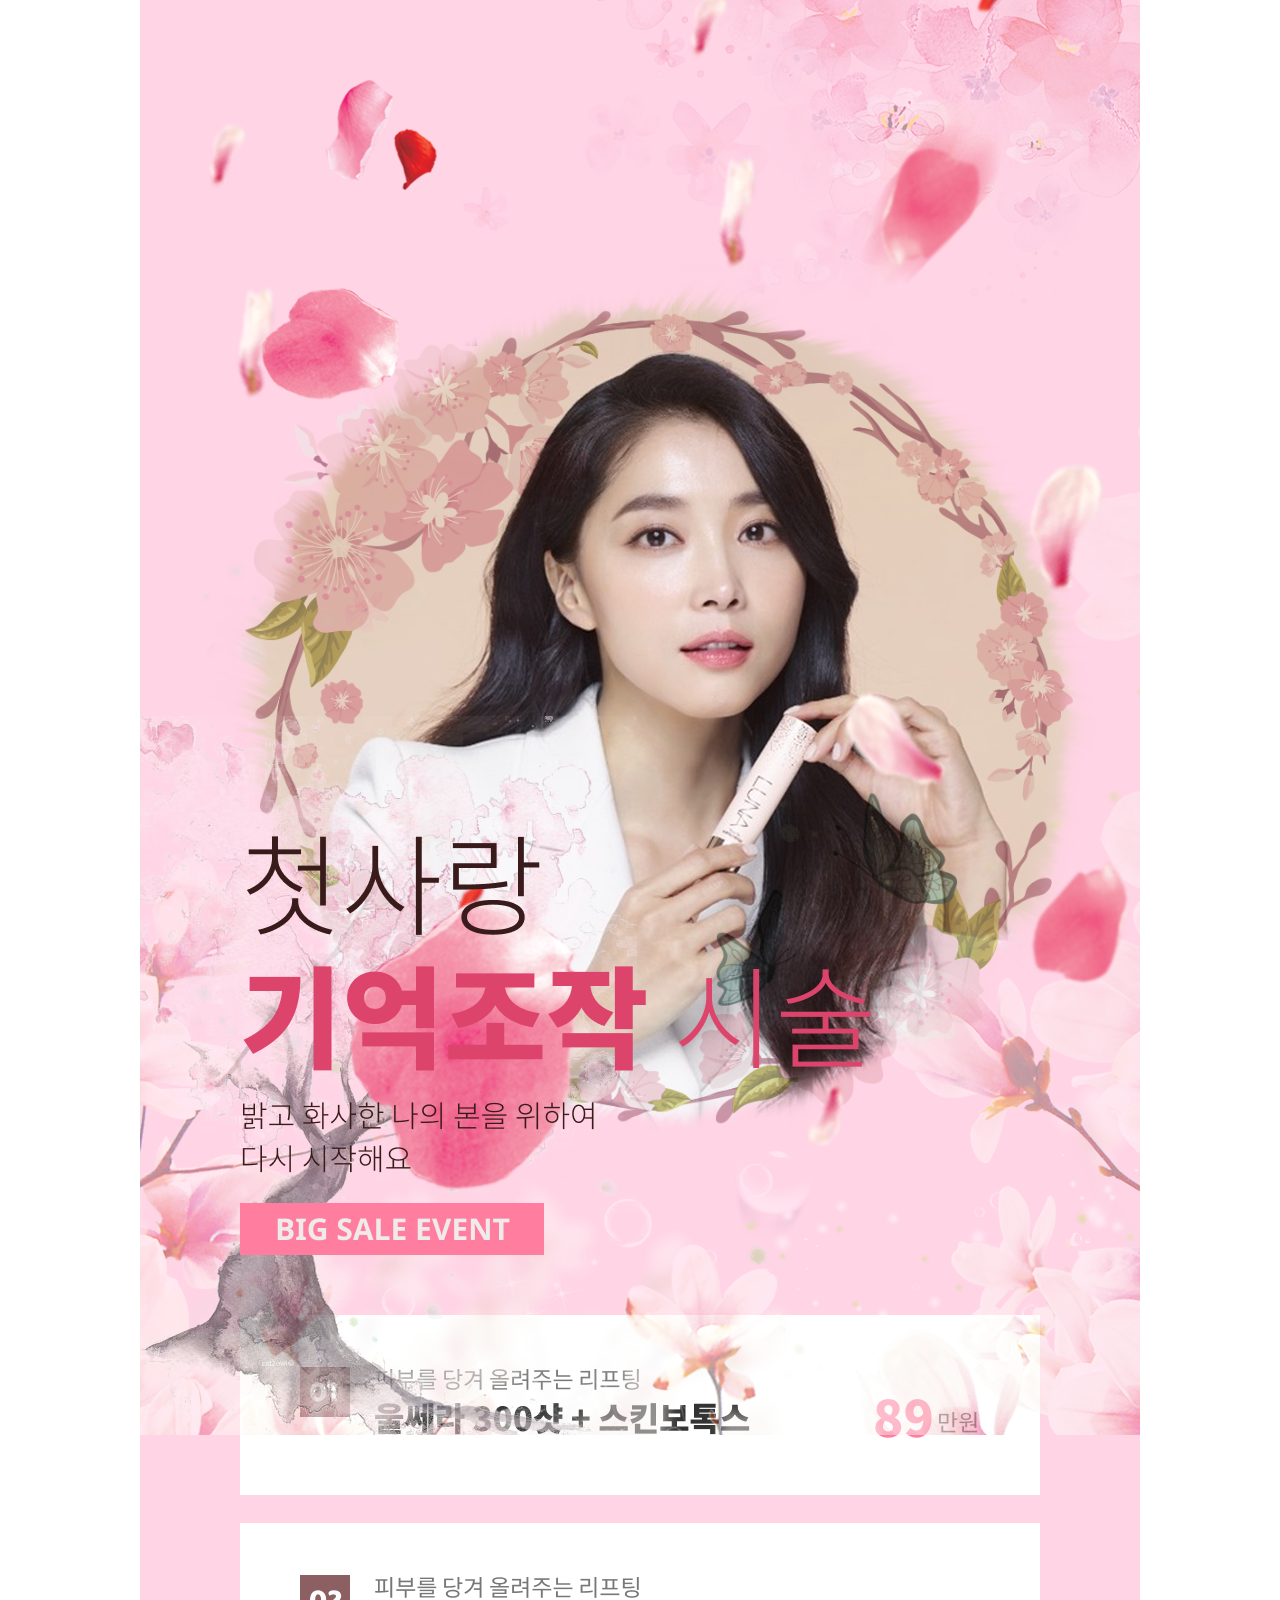
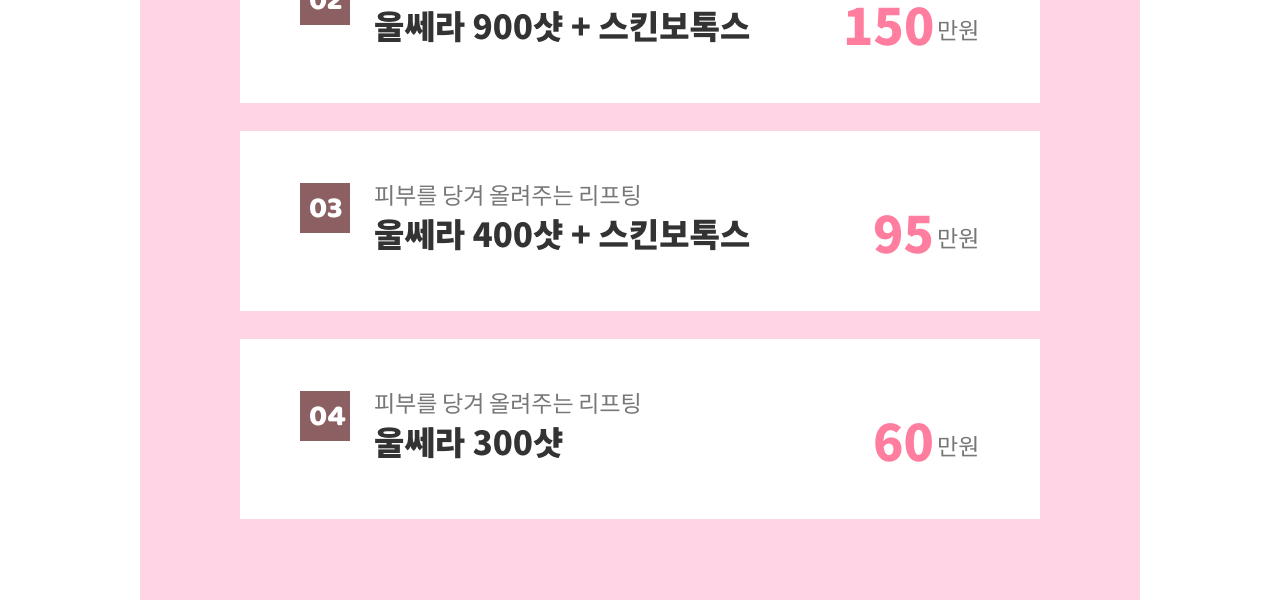
==== event_page/index.html @ a72a2742 "eventpage" ====
<!DOCTYPE html>
<html lang="en">
<head>
    <meta charset="UTF-8">
    <meta http-equiv="X-UA-Compatible" content="IE=edge">
    <meta name="viewport" content="width=device-width, initial-scale=1.0">
    <title>event page</title>
    <style>
        *{margin: 0; padding: 0;}
        a{
            text-decoration: none;
            color: inherit;
        }
        img{border: 0; display: block;}
        li{list-style: none;}
        #main{
            width: 1000px; margin: 0 auto;
            background: #FFD4E5;
            height: 2200px;
            position: relative;
        }
        .leaf{position: absolute; z-index: 1; top: 0;}
        .leafani{
            position: absolute; z-index: 2;
            top: 0;
            animation: move 3s infinite;
            transition: 0.3s;
        }
        .title{
            position: absolute; z-index: 3;
            
            left: 100px;
            top: 800px;           
        }
        .choice{
            width: 800px;
            margin: 0 auto;
            position: relative;
            top: -120px;
            z-index: 10px;
        }
        .choice li{
            margin-bottom:28px;
        }
        @keyframes move {
            0%{transform: translate(50px, -50px); opacity: 0.3;}
            30%{transform: translate(0,0); opacity: 1;}
            80%{transform: translate(0,0); opacity: 1;}
            100%{transform: translate(-10px, -10px); opacity: 0;}
        }
    </style>
</head>
<body>
    <div id="main">
        <img src="img/model.png" alt="" class="model">
        <img src="img/leaf.png" alt="" class="leaf">
        <img src="img/leafAni.png" alt="" class="leafani">
        <img src="img/title.png" alt="" class="title">

        <ul class="choice">
            <li><a href="#"><img src="img/01.png" alt=""></a></li>
            <li><a href="#"><img src="img/02.png" alt=""></a></li>
            <li><a href="#"><img src="img/03.png" alt=""></a></li>
            <li><a href="#"><img src="img/04.png" alt=""></a></li>
        </ul>
    </div>
</body>
</html>
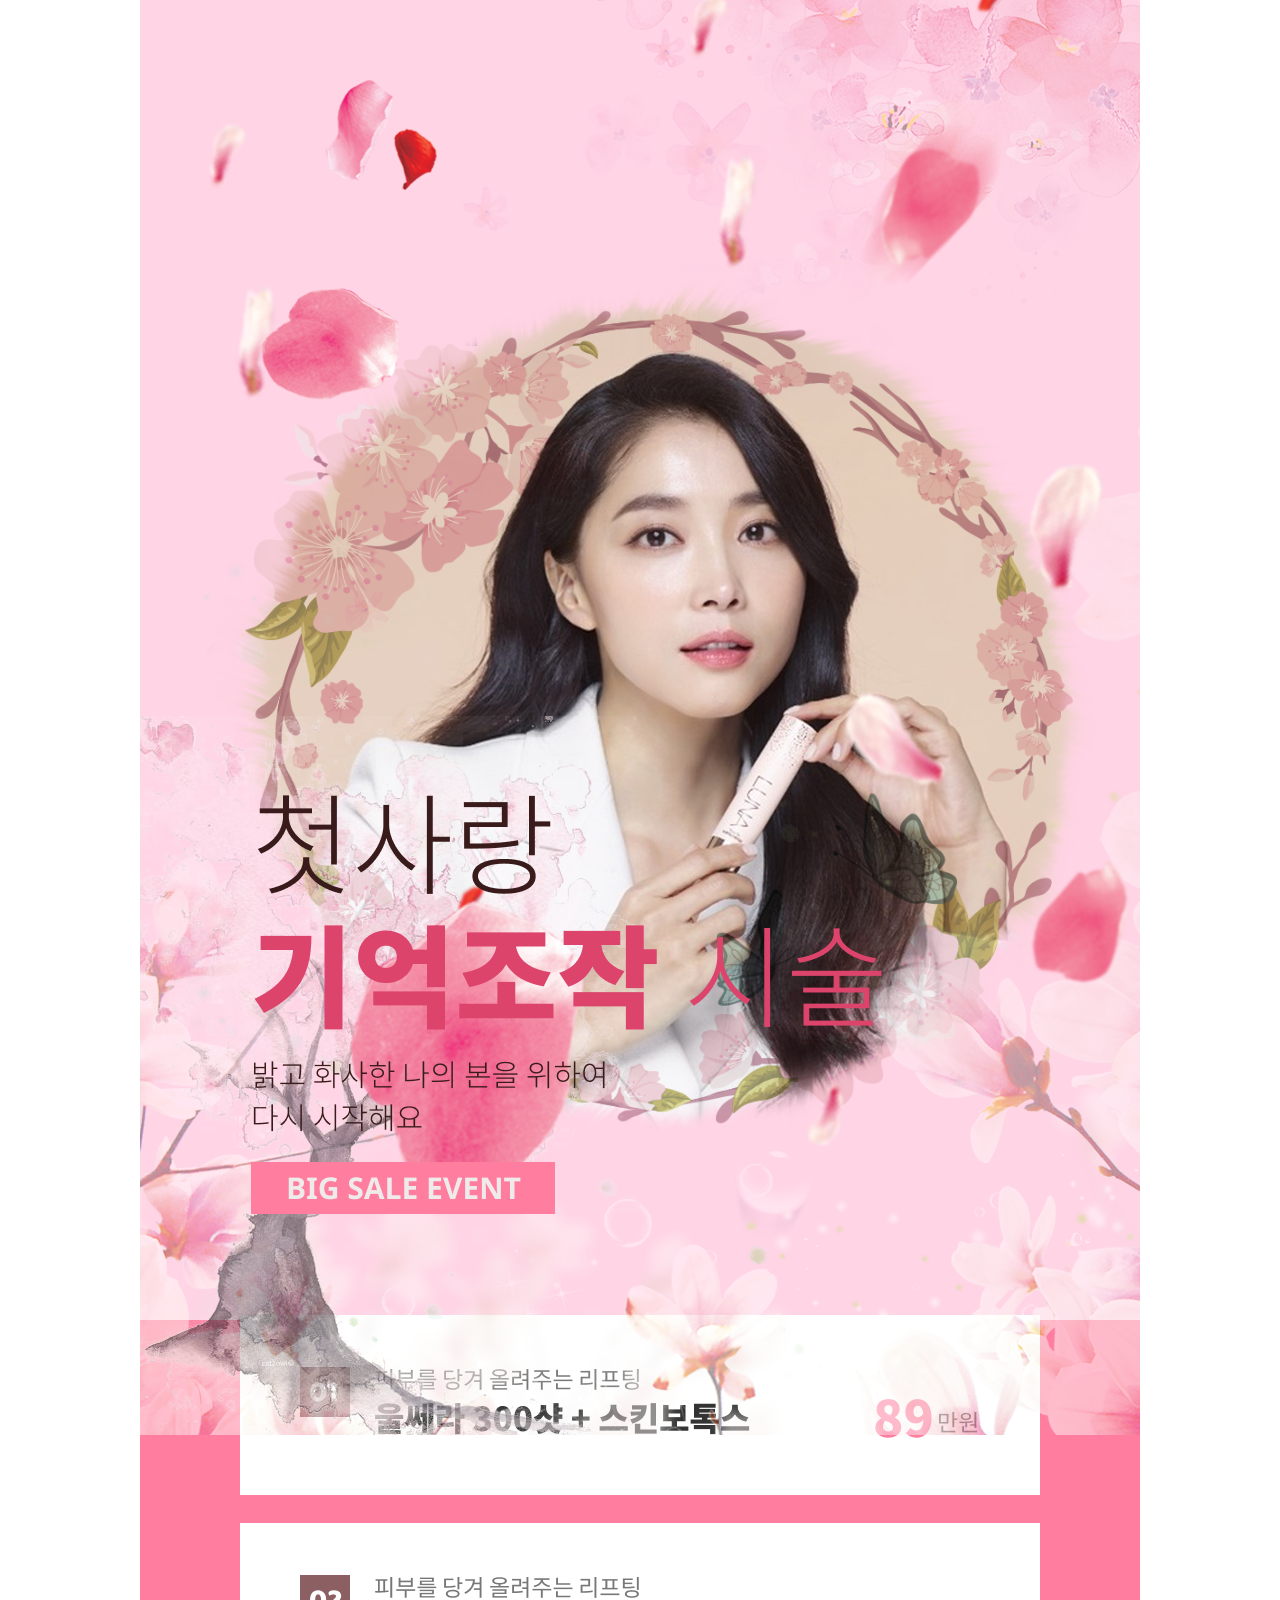
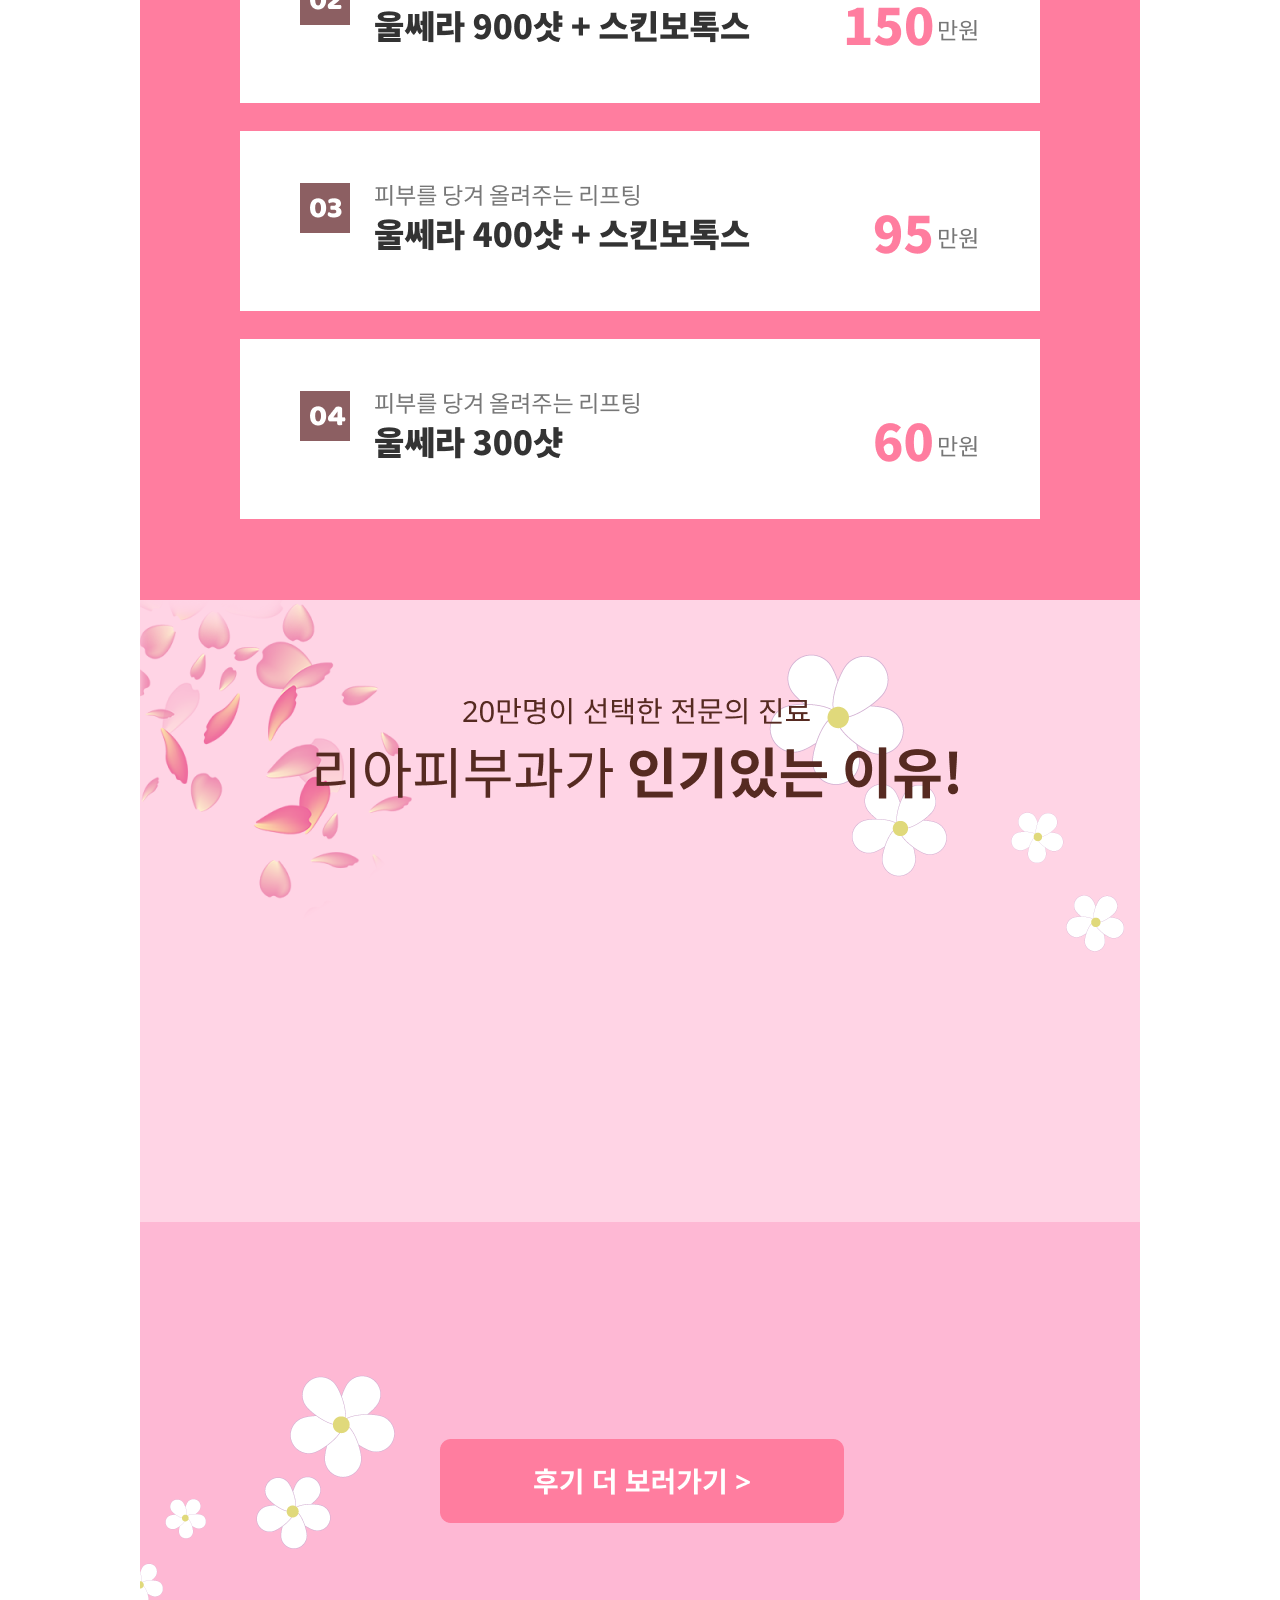
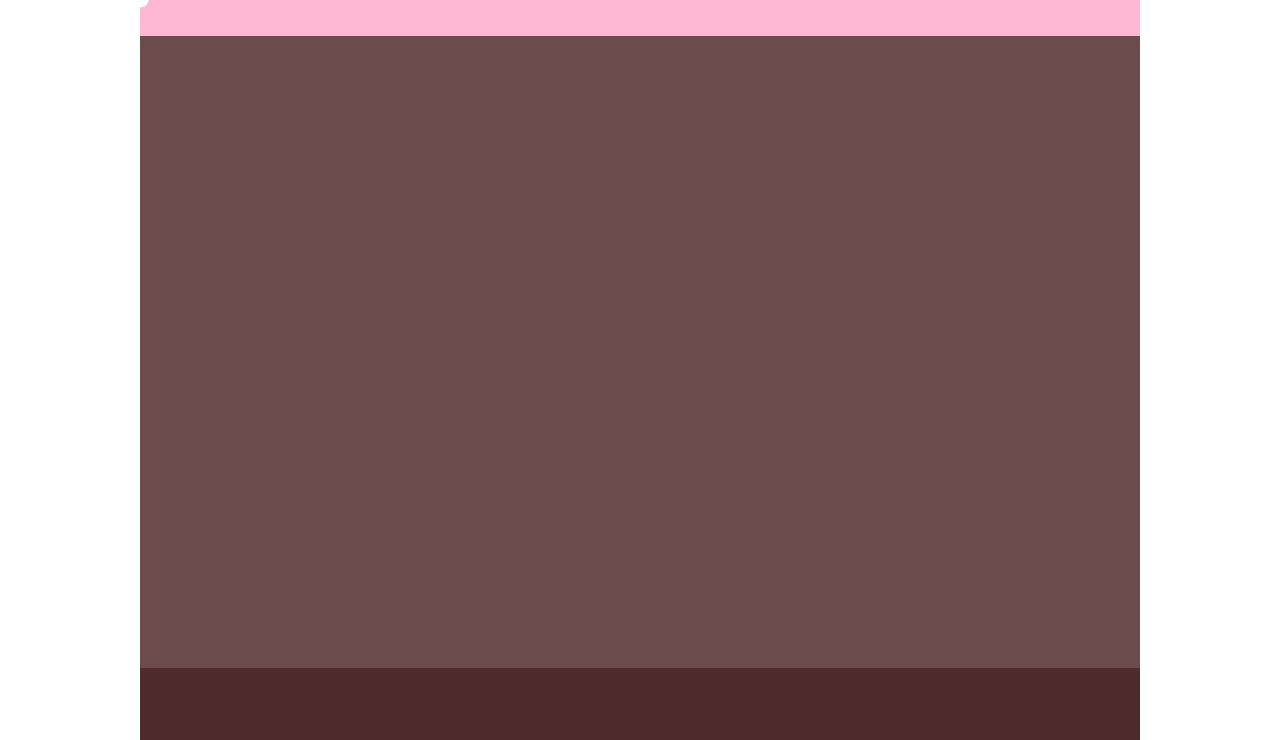
==== commit 7d829831: "eventpage" ====
--- a/event_page/index.html
+++ b/event_page/index.html
@@ -5,6 +5,7 @@
     <meta http-equiv="X-UA-Compatible" content="IE=edge">
     <meta name="viewport" content="width=device-width, initial-scale=1.0">
     <title>event page</title>
+    <script src="https://code.jquery.com/jquery-1.12.4.js"></script>
     <style>
         *{margin: 0; padding: 0;}
         a{
@@ -15,7 +16,8 @@
         li{list-style: none;}
         #main{
             width: 1000px; margin: 0 auto;
-            background: #FFD4E5;
+            /* background: #FFD4E5; */
+            background: linear-gradient(#FFD4E5 /* 0% */, #FFD4E5 60%, #FF7D9F 60%, #FF7D9F 100%);
             height: 2200px;
             position: relative;
         }
@@ -27,10 +29,17 @@
             transition: 0.3s;
         }
         .title{
-            position: absolute; z-index: 3;
-            
-            left: 100px;
-            top: 800px;           
+            position: absolute; 
+            z-index: 3;
+            opacity: 0;
+            left: 150px;
+            top: 759px;  
+            transition: .6s;         
+        }
+        .title.on{                        
+            left: 111px;
+            top: 759px;   
+            opacity: 1;        
         }
         .choice{
             width: 800px;
@@ -38,9 +47,153 @@
             position: relative;
             top: -120px;
             z-index: 10px;
+            background: #FF7D9F;
         }
         .choice li{
             margin-bottom:28px;
+            transition: .6s;
+        }
+        .choice li:nth-child(1){
+            transform: translateX(60px);
+            opacity: 0;
+            transition-delay: .6s;
+        }
+        .choice li:nth-child(2){
+            transform: translateX(60px);
+            opacity: 0;
+            transition-delay: .8s;
+        }
+        .choice li:nth-child(3){
+            transform: translateX(60px);
+            opacity: 0;
+            transition-delay: 1.0s;
+        }
+        .choice li:nth-child(4){
+            transform: translateX(60px);
+            opacity: 0;
+            transition-delay: 1.2s;
+        }
+        .choice.on li:nth-child(1){
+            transform: translateX(0);
+            opacity: 1;
+        }
+        .choice.on li:nth-child(2){
+            transform: translateX(0);
+            opacity: 1;
+        }
+        .choice.on li:nth-child(3){
+            transform: translateX(0);
+            opacity: 1;
+        }
+        .choice.on li:nth-child(4){
+            transform: translateX(0);
+            opacity: 1;
+        }
+        /* #review */
+        #review{
+            margin: 0 auto;
+            width: 1000px; height: 1036px;
+            background: linear-gradient(#FFD4E5 /* 0% */, #FFD4E5 60%, #FEB8D4 60%, #FEB8D4 100%);
+            position: relative;
+        }
+        .review_title{
+            padding-top: 91px;
+            padding-bottom: 25px;
+            position: relative;
+            top: 0;
+            z-index: 2;
+        }
+        .review_title img{
+            margin: 0 auto;
+        }
+        .sns{
+            width: 824px;
+            display: flex;
+            justify-content: space-between;
+            margin:  0 auto;
+            
+        }
+        .sns li{transition: .6s;}
+        .sns li:nth-child(1){
+            transform: translateX(-200px); opacity: 0;
+        }
+        .sns li:nth-child(2){
+            transform: translateX(200px); opacity: 0;
+        }
+        .sns.on li:nth-child(1){
+            transform: translateX(0); opacity: 1;
+        }
+        .sns.on li:nth-child(2){
+            transform: translateX(0); opacity: 1;
+        }
+        #review a{
+            display: block;
+            margin: 45px auto;
+            width: 400px;
+            height: 80px;
+        }
+        .review_bg{position: absolute; top: 0;}
+        .icon{
+            position: absolute;
+            z-index: 100;
+            transition: 0.2s;
+        }
+        .icon0{
+            top:310px;
+            left: 15px;
+            opacity: 0;
+            transition-delay: 1s;
+        }
+        .icon1{
+            top:330px;
+            left: 430px;
+            opacity: 0;
+            transition-delay: 1.5s;
+        }
+        .icon2{
+            top:540px;
+            left: 373px;
+            opacity: 0;
+            transition-delay: 2s;
+        }
+        .icon3{
+            top:400px;
+            left: 830px;
+            opacity: 0;
+            transition-delay: 2.5s;
+        }
+        .icon.on.icon0{
+            top:295px;
+            left: 15px;
+            opacity: 1;
+        }
+        .icon.on.icon1{
+            top:318px;
+            left: 430px;
+            opacity: 1;
+        }
+        .icon.on.icon2{
+            top:525px;
+            left: 373px;
+            opacity: 1;
+        }
+        .icon.on.icon3{
+            top:389px;
+            left: 830px;
+            opacity: 1;
+        }
+        /* #coupon */
+        #coupon{
+            width: 1000px;
+            height: 632px;
+            margin: 0 auto;
+            background: #6A4C4C;
+        }
+        footer{
+            margin: 0 auto;
+            width: 1000px;
+            height: 72px;
+            background: #4E2C2B;
         }
         @keyframes move {
             0%{transform: translate(50px, -50px); opacity: 0.3;}
@@ -61,8 +214,52 @@
             <li><a href="#"><img src="img/01.png" alt=""></a></li>
             <li><a href="#"><img src="img/02.png" alt=""></a></li>
             <li><a href="#"><img src="img/03.png" alt=""></a></li>
-            <li><a href="#"><img src="img/04.png" alt=""></a></li>
+            <li><a href="#"><img src="img/04.png" alt=""></a></li>            
+        </ul>              
+        
+    </div>
+    <div id="review">
+        <div class="review_title">
+            <img src="mying/review title.png" alt="">
+        </div>
+        <ul class="sns">
+            <li><img src="mying/Group 6.png" alt=""></li>
+            <li><img src="mying/Group 7.png" alt=""></li>
         </ul>
+        <a href="#none">
+            <img src="mying/button.png" alt="">
+        </a>
+        <img src="mying/review-bg.png" alt="" class="review_bg">
+
+        <img src="mying/Component 2.png" alt="" class="icon icon0">
+        <img src="mying/Component 3.png" alt="" class="icon icon1">
+        <img src="mying/Component 4.png" alt="" class="icon icon2">
+        <img src="mying/Component 5.png" alt="" class="icon icon3">
     </div>
+    <div id="coupon">
+
+    </div>
+    <footer>
+
+    </footer>
+    <script>
+        window.addEventListener("load", active);
+        window.addEventListener("wheel", go)
+        function active(){
+            $(".title").addClass("on");
+            $(".choice").addClass("on");
+        }
+        function go(){
+            console.log(scrollY);
+            if(scrollY>2000){
+                $(".sns").addClass("on");
+                $(".icon").addClass("on");
+            }
+            else{
+                $(".sns").removeClass("on");
+                $(".icon").removeClass("on");
+            }
+        }
+    </script>
 </body>
 </html>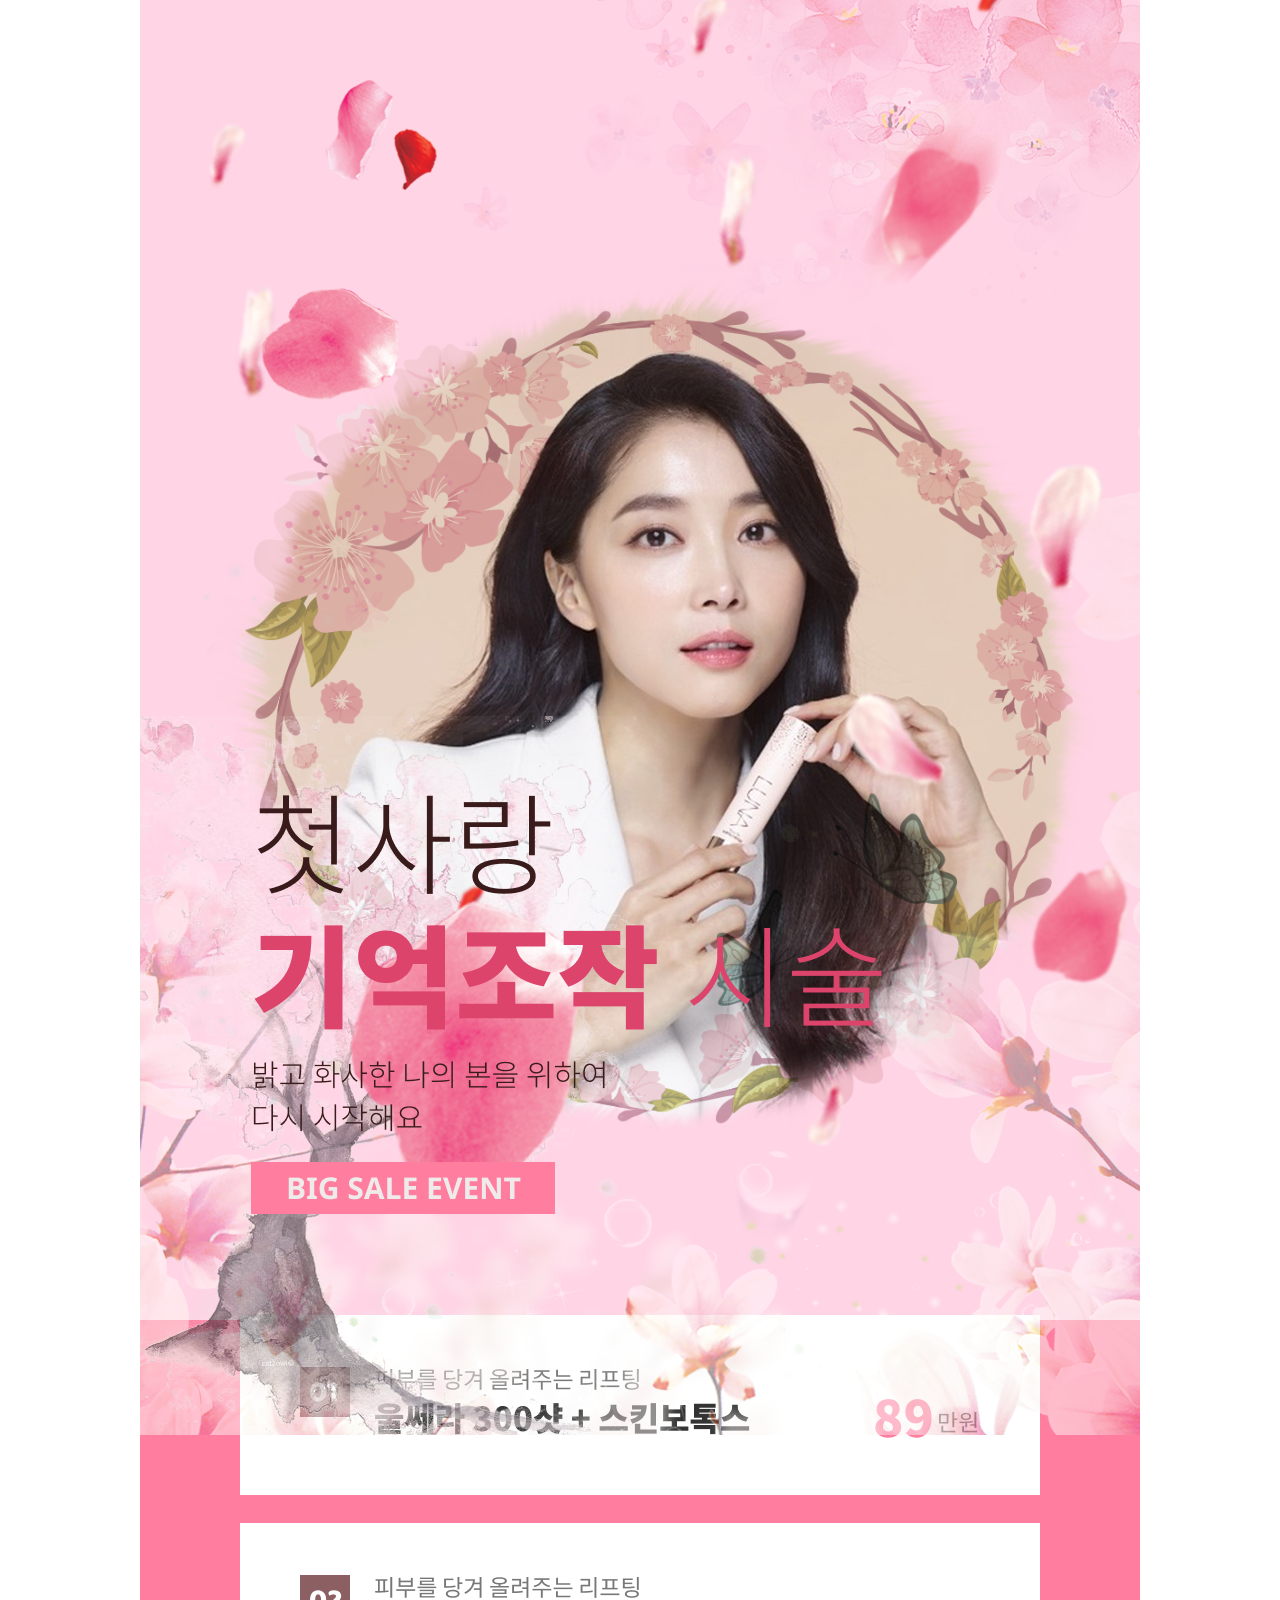
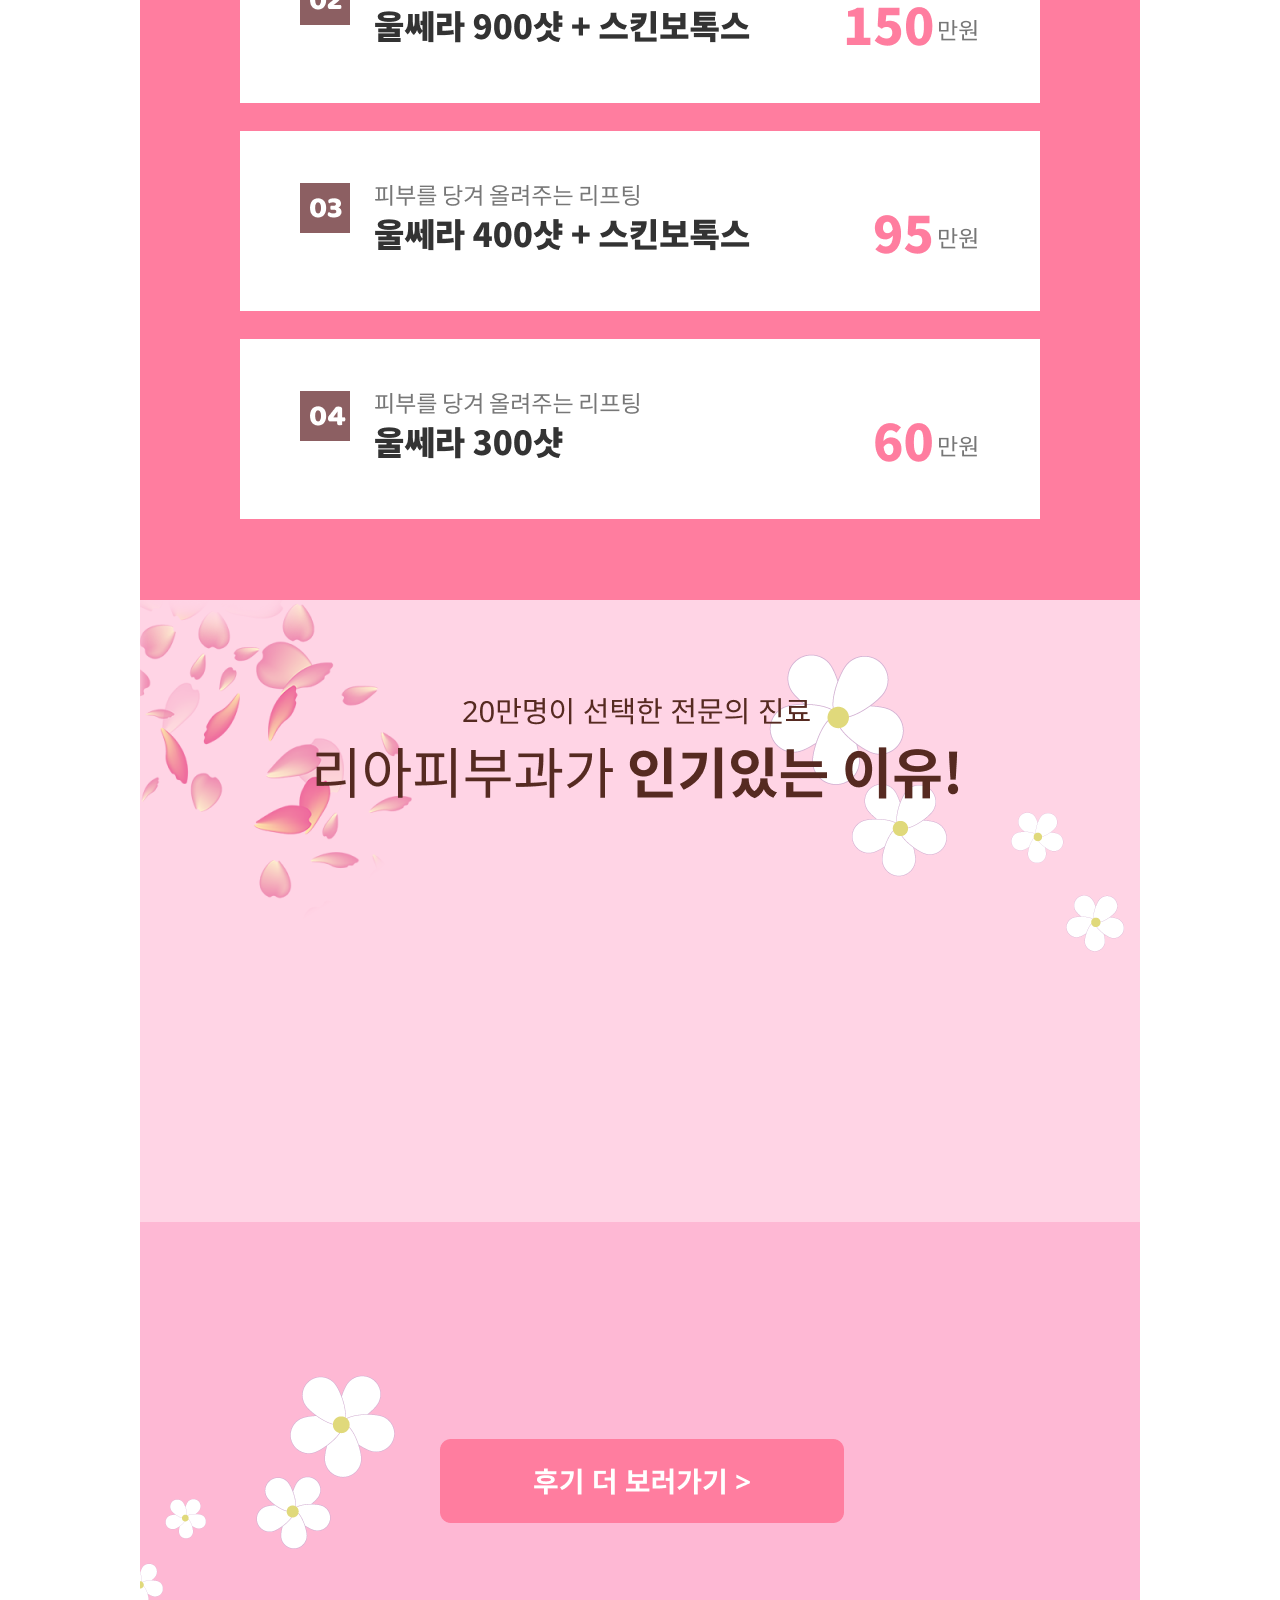
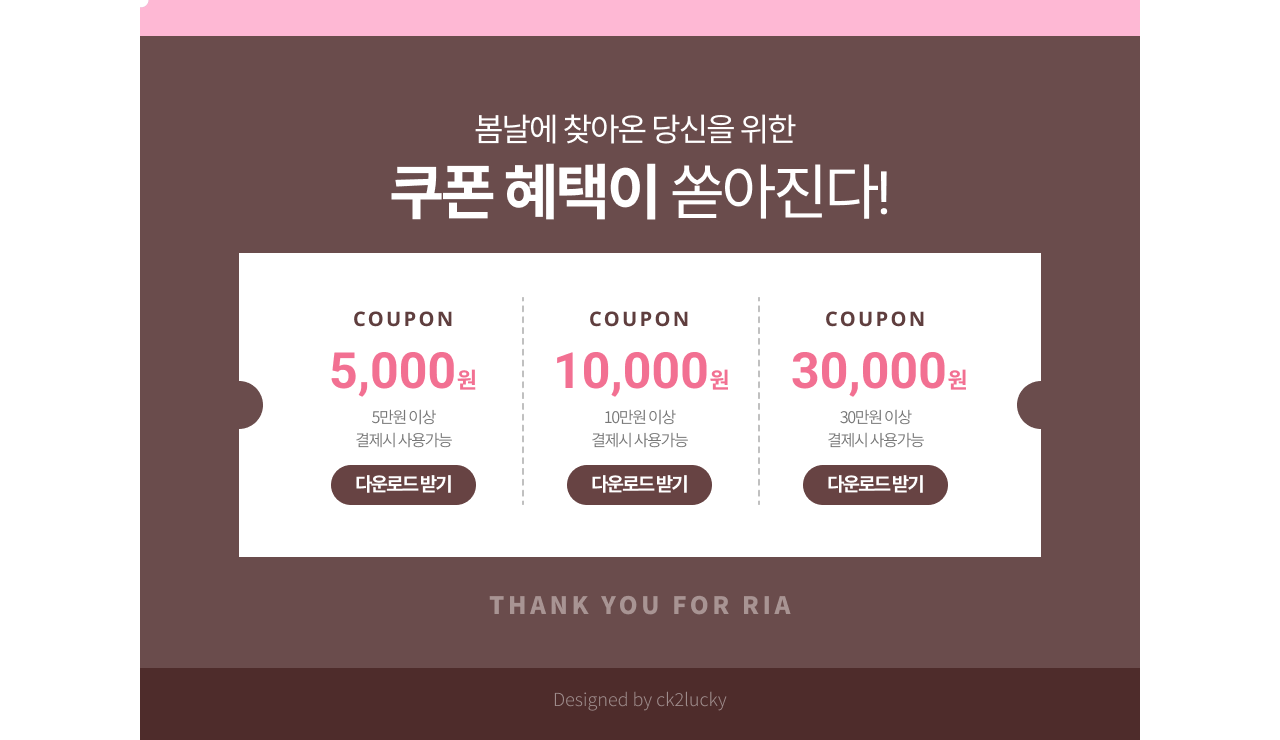
==== commit 81cb1ca5: "abocado" ====
--- a/event_page/index.html
+++ b/event_page/index.html
@@ -188,12 +188,29 @@
             height: 632px;
             margin: 0 auto;
             background: #6A4C4C;
-        }
+            padding-top: 75px;
+            box-sizing: border-box; /* calc 대신 씀 */
+        }
+        #coupon img{
+            margin: 0 auto;
+        }
+        #coupon img:nth-child(1){
+           
+            margin-bottom: 25px;
+        }
+        #coupon img:nth-child(2){           
+           margin-bottom: 38px;
+       }
         footer{
             margin: 0 auto;
+            padding-top: 23px;
             width: 1000px;
             height: 72px;
             background: #4E2C2B;
+            box-sizing: border-box;
+        }
+        footer img{
+            margin: 0 auto;
         }
         @keyframes move {
             0%{transform: translate(50px, -50px); opacity: 0.3;}
@@ -226,21 +243,23 @@
             <li><img src="mying/Group 6.png" alt=""></li>
             <li><img src="mying/Group 7.png" alt=""></li>
         </ul>
+        
+        <img src="mying/review-bg.png" alt="" class="review_bg">
         <a href="#none">
             <img src="mying/button.png" alt="">
         </a>
-        <img src="mying/review-bg.png" alt="" class="review_bg">
-
         <img src="mying/Component 2.png" alt="" class="icon icon0">
         <img src="mying/Component 3.png" alt="" class="icon icon1">
         <img src="mying/Component 4.png" alt="" class="icon icon2">
         <img src="mying/Component 5.png" alt="" class="icon icon3">
     </div>
     <div id="coupon">
-
+        <img src="mying/coupon_Title.png" alt="">
+        <img src="mying/coupon.png" alt="">
+        <img src="mying/THANK YOU FOR RIA.png" alt="">
     </div>
     <footer>
-
+        <img src="mying/Designed by ck2lucky.png" alt="">
     </footer>
     <script>
         window.addEventListener("load", active);
